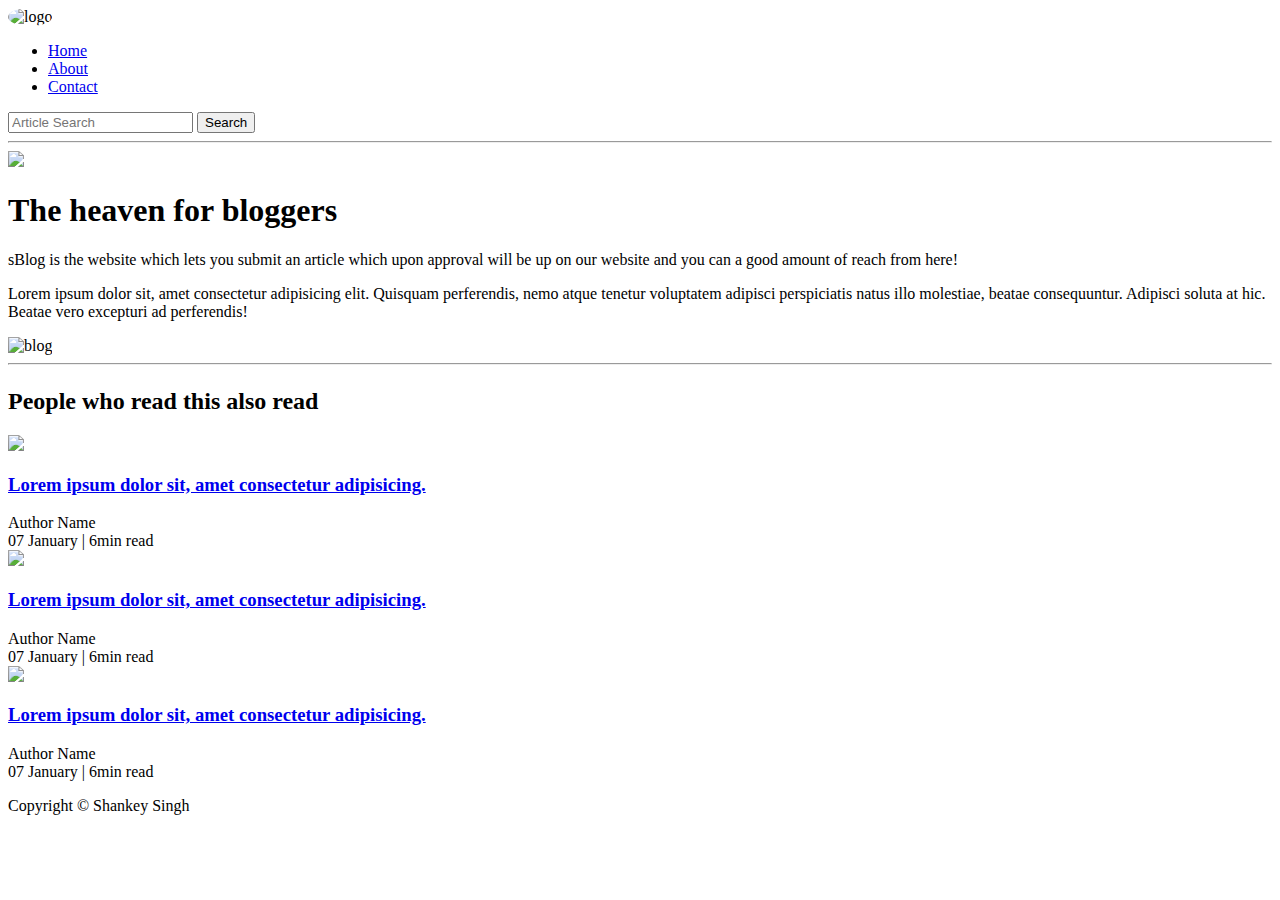
==== blogpost.html @ 7a2e2099 "Add files via upload" ====
<!DOCTYPE html>
<html lang="en">

<head>
    <meta charset="UTF-8">
    <meta name="viewport" content="width=device-width, initial-scale=1.0">
    <link rel="stylesheet" href="css/style.css">
    <link rel="stylesheet" href="css/util.css">
    <link rel="stylesheet" href="css/blogpost.css">
    <link rel="stylesheet" href="css/mobile.css">
    <title>Blog App</title>
</head>

<body>
    <div class="navigation max-width-1 m-auto">
        <div class="nav-left">
            <span><img src="img/logo.png" width="94px" height="80px" alt="logo" style="border-radius: 50%;"></span>
            <!-- <span>sBlog</span> -->
            <ul>
                <li><a href="/Blog Application/index.html">Home</a></li>
                <li><a href="#">About</a></li>
                <li><a href="/Blog Application/conatct.html">Contact</a></li>
            </ul>
        </div>
        <div class="nav-right">
            <form action="./search.html" method="get">
                <input class="form-input" type="text" name="query" placeholder="Article Search">
                <button class="btn">Search</button>
            </form>
        </div>
    </div>
    <div class="max-width-1 m-auto">
        <hr>
    </div>
    <div class="post-img">
        <img src="img/home.jpg">
    </div>
    <div class="content max-width-1 m-auto my-2">
        <div class="content-left">
            <h1>The heaven for bloggers</h1>
            <p>sBlog is the website which lets you submit an article which upon approval will be up on our website and
                you can a good amount of reach from here!</p>
            <p>Lorem ipsum dolor sit, amet consectetur adipisicing elit. Quisquam perferendis, nemo atque tenetur
                voluptatem adipisci perspiciatis natus illo molestiae, beatae consequuntur. Adipisci soluta at hic.
                Beatae vero excepturi ad perferendis!</p>
        </div>
        <div class="content-right">
            <img src="img/home.jpg" alt="blog">
        </div>
    </div>
    <div class="max-width-1 m-auto">
        <hr style="margin-bottom: 23px;">
    </div>
    <div class="home-articles max-width-1 m-auto">
        <h2 class="font1 max-width-1 m-auto">People who read this also read</h2>
        <div class="home-article max-width-1 m-auto">
            <div class="home-article-img">
                <img src="img/img1.jpg">
            </div>
            <div class="home-article-content font1">
                <a href="/blogpost.html">
                    <h3>Lorem ipsum dolor sit, amet consectetur adipisicing.</h3>
                </a>
                <div>Author Name</div>
                <span>07 January | 6min read</span>
            </div>
        </div>
        <div class="home-article max-width-1 m-auto">
            <div class="home-article-img">
                <img src="img/img2.jpg">
            </div>
            <div class="home-article-content font1">
                <a href="/blogpost.html">
                    <h3>Lorem ipsum dolor sit, amet consectetur adipisicing.</h3>
                </a>
                <div>Author Name</div>
                <span>07 January | 6min read</span>
            </div>
        </div>
        <div class="home-article max-width-1 m-auto">
            <div class="home-article-img">
                <img src="img/img3.jpg">
            </div>
            <div class="home-article-content font1">
                <a href="/blogpost.html">
                    <h3>Lorem ipsum dolor sit, amet consectetur adipisicing.</h3>
                </a>
                <div>Author Name</div>
                <span>07 January | 6min read</span>
            </div>
        </div>
    </div>
    <div class="footer">
        <p>Copyright &copy; Shankey Singh</p>
    </div>

</body>

</html>
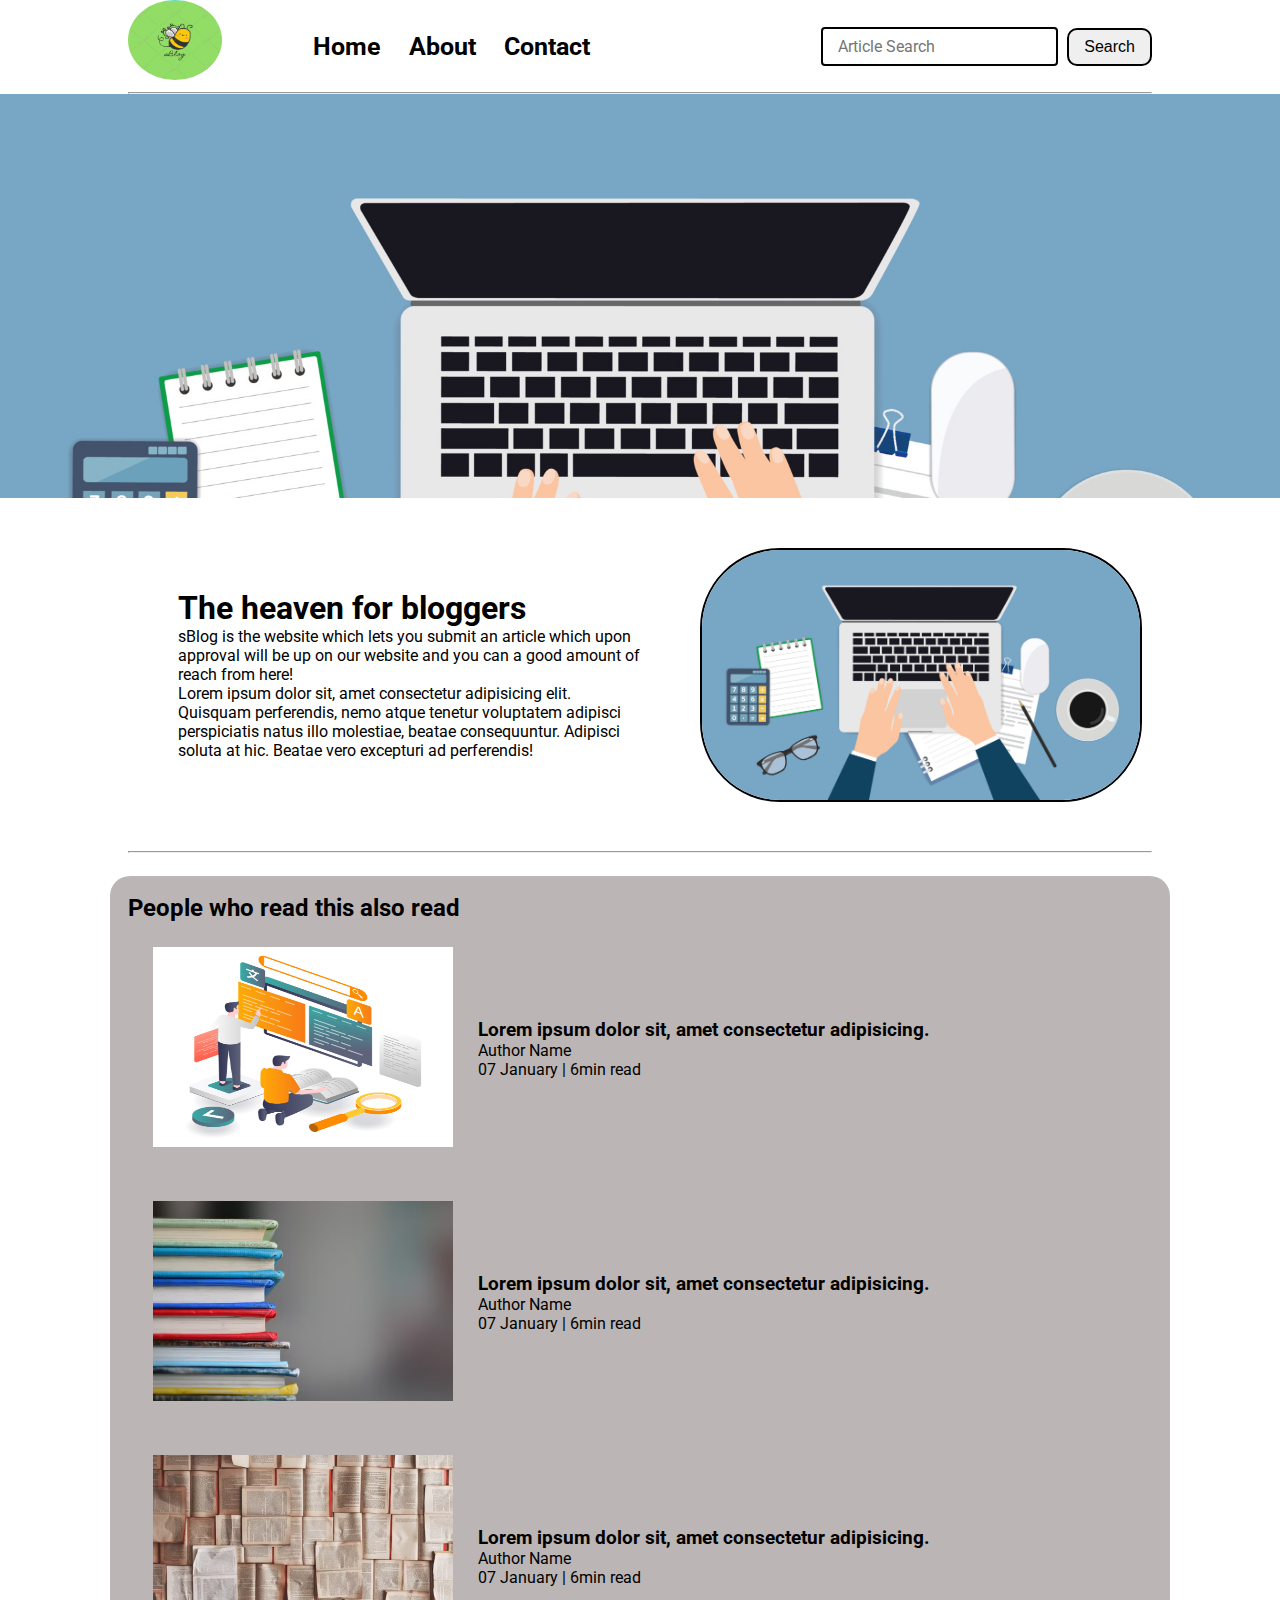
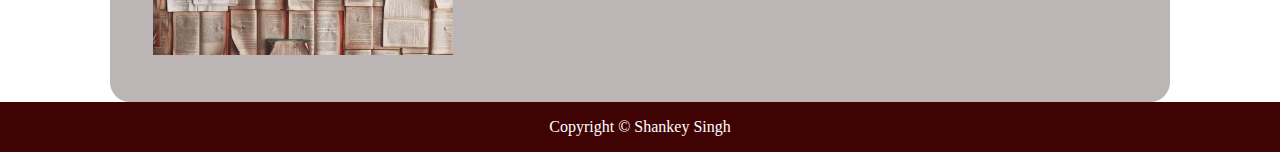
==== commit 03308e62: "Update blogpost.html" ====
--- a/blogpost.html
+++ b/blogpost.html
@@ -4,22 +4,22 @@
 <head>
     <meta charset="UTF-8">
     <meta name="viewport" content="width=device-width, initial-scale=1.0">
-    <link rel="stylesheet" href="css/style.css">
-    <link rel="stylesheet" href="css/util.css">
-    <link rel="stylesheet" href="css/blogpost.css">
-    <link rel="stylesheet" href="css/mobile.css">
+    <link rel="stylesheet" href="style.css">
+    <link rel="stylesheet" href="util.css">
+    <link rel="stylesheet" href="blogpost.css">
+    <link rel="stylesheet" href="mobile.css">
     <title>Blog App</title>
 </head>
 
 <body>
     <div class="navigation max-width-1 m-auto">
         <div class="nav-left">
-            <span><img src="img/logo.png" width="94px" height="80px" alt="logo" style="border-radius: 50%;"></span>
+            <span><img src="logo.png" width="94px" height="80px" alt="logo" style="border-radius: 50%;"></span>
             <!-- <span>sBlog</span> -->
             <ul>
-                <li><a href="/Blog Application/index.html">Home</a></li>
+                <li><a href="./index.html">Home</a></li>
                 <li><a href="#">About</a></li>
-                <li><a href="/Blog Application/conatct.html">Contact</a></li>
+                <li><a href="./conatct.html">Contact</a></li>
             </ul>
         </div>
         <div class="nav-right">
@@ -33,7 +33,7 @@
         <hr>
     </div>
     <div class="post-img">
-        <img src="img/home.jpg">
+        <img src="home.jpg">
     </div>
     <div class="content max-width-1 m-auto my-2">
         <div class="content-left">
@@ -45,7 +45,7 @@
                 Beatae vero excepturi ad perferendis!</p>
         </div>
         <div class="content-right">
-            <img src="img/home.jpg" alt="blog">
+            <img src="home.jpg" alt="blog">
         </div>
     </div>
     <div class="max-width-1 m-auto">
@@ -55,10 +55,10 @@
         <h2 class="font1 max-width-1 m-auto">People who read this also read</h2>
         <div class="home-article max-width-1 m-auto">
             <div class="home-article-img">
-                <img src="img/img1.jpg">
+                <img src="img1.jpg">
             </div>
             <div class="home-article-content font1">
-                <a href="/blogpost.html">
+                <a href="./blogpost.html">
                     <h3>Lorem ipsum dolor sit, amet consectetur adipisicing.</h3>
                 </a>
                 <div>Author Name</div>
@@ -67,10 +67,10 @@
         </div>
         <div class="home-article max-width-1 m-auto">
             <div class="home-article-img">
-                <img src="img/img2.jpg">
+                <img src="img2.jpg">
             </div>
             <div class="home-article-content font1">
-                <a href="/blogpost.html">
+                <a href="./blogpost.html">
                     <h3>Lorem ipsum dolor sit, amet consectetur adipisicing.</h3>
                 </a>
                 <div>Author Name</div>
@@ -79,10 +79,10 @@
         </div>
         <div class="home-article max-width-1 m-auto">
             <div class="home-article-img">
-                <img src="img/img3.jpg">
+                <img src="img3.jpg">
             </div>
             <div class="home-article-content font1">
-                <a href="/blogpost.html">
+                <a href="./blogpost.html">
                     <h3>Lorem ipsum dolor sit, amet consectetur adipisicing.</h3>
                 </a>
                 <div>Author Name</div>
@@ -96,4 +96,4 @@
 
 </body>
 
-</html>+</html>
--- a/style.css
+++ b/style.css
@@ -0,0 +1,144 @@
+* {
+    margin: 0;
+    padding: 0;
+}
+
+.navigation {
+    margin-top: 25px;
+    font-family: var(--font-1);
+    /* height: 74px; */
+    /* background-color: rgb(30, 29, 29); */
+    display: flex;
+    justify-content: space-between;
+    align-items: center;
+}
+
+.nav-left {
+    font-size: 50px;
+    display: flex;
+    font-weight: bolder;
+}
+
+.nav-left ul li {
+    list-style: none;
+    margin: 0 14px;
+
+}
+
+.nav-left ul li a {
+    text-decoration: none;
+    color: black;
+
+}
+
+
+.nav-left ul li a:hover {
+    color: var(--main-bg-color);
+    font-weight: bolder;
+}
+
+
+.nav-left ul {
+    display: flex;
+    align-items: center;
+    margin: 0 77px;
+    font-size: 25px;
+
+}
+
+
+.content {
+    padding: 9px;    
+    display: flex;
+    height: 100%;
+    margin-top: 32px;
+    position: relative;
+    
+
+}
+
+.content::after {
+    content: "";
+    background-image:url('../img/background1.jpg');
+    position: absolute;
+    width: 100%;
+    height: inherit;
+    opacity: 0.2;
+    border-radius: 20px;
+}
+
+.content-left {
+    font-family: var(--font-1);
+    width: 50%;
+    display: flex;
+    flex-direction: column;
+    justify-content: center;
+    padding: 50px;
+    z-index: 1;
+}
+
+.content-right {
+    width: 50%;
+    display: flex;
+    align-items: center;
+    justify-content: center;
+}
+
+.content-right img {
+    height: 250px;
+    border: 2px solid black;
+    border-radius: 80px;
+    z-index: 1;
+}
+
+.home-articles {
+    background-color: rgba(122, 108, 108, 0.5);
+    margin-top: 23px;
+    padding: 18px;
+    border-radius: 20px;
+    position: relative;
+}
+
+.year-box {
+    position: absolute;
+    width: 234px;
+    height: 255px;
+    /* background-color: red; */
+    right: 150px;
+    top: 100px;
+    font-size: 18px;
+} 
+
+.year-box div {
+    margin: 12px 0px;
+}
+
+.home-article {
+    display: flex;
+
+    padding: 25px;
+}
+
+.home-article img {
+    width: 300px;
+    height: 200px;
+}
+
+
+.home-article-content {
+    align-self: center;
+    padding: 0 25px;
+}
+
+.home-article-content a {
+    text-decoration: none;
+    color: black;
+}
+.footer {
+    height: 50px;
+    background-color: #400303;
+    display: flex;
+    align-items: center;
+    justify-content: center;
+    color: #fff;
+}--- a/util.css
+++ b/util.css
@@ -0,0 +1,69 @@
+
+@import url('https://fonts.googleapis.com/css2?family=Roboto:ital,wght@0,100;0,300;0,400;0,500;0,700;0,900;1,100;1,300;1,400;1,500;1,700;1,900&display=swap');
+
+
+:root {
+    --font-1: "Roboto", sans-serif;  
+    --main-bg-color: rgb(137, 148, 232);
+}
+
+.font1 {
+    font-family: var(--font-1);
+}
+.max-width-1 {
+    max-width: 80vw;
+}
+
+.max-width-2 {
+    max-width: 60vw;
+}
+
+.m-auto {
+    margin: auto;
+}
+
+.my-2 {
+    margin-top: 32px;
+    margin-bottom: 32px;
+}
+
+.mx-1 {
+    margin-left: 23px;
+    margin-right: 23px;
+}
+
+.btn {
+    padding: 8px 15px;
+    border: 2px solid black;
+    border-radius: 10px;
+    font-size: 16px;
+    cursor: pointer;
+    transition: all 0.3s ease-in-out;
+} 
+
+.btn:hover {
+    background-color: var(--main-bg-color);
+    color: #fff;
+}
+
+.form-input {
+    padding: 8px 15px;
+    font-size: 16px;
+    border: 2px solid black;
+    border-radius: 4px;
+    margin: 0 5px;
+    font-family: var(--font-1);
+}
+
+.form-box input, textarea  {
+    width: 45vw;
+    padding: 10px 6px;
+    margin: 7px 0;
+    font-size: 18px;
+    font-family: var(--font-1);
+    border: 4px solid rgb(197, 148, 33);
+    border-radius: 10px;
+}
+
+
+
--- a/blogpost.css
+++ b/blogpost.css
@@ -0,0 +1,9 @@
+.post-img img  {
+  width: 100%;
+}
+
+.post-img {
+    height: 404px;
+    overflow: hidden;
+    
+}--- a/mobile.css
+++ b/mobile.css
@@ -0,0 +1,38 @@
+@media screen and (max-width: 1090px) {
+    .navigation{
+        flex-direction: column;
+        margin-bottom: 23px;
+    }
+    .nav-left{
+        display: flex;
+        flex-direction: column;
+        text-align: center;
+    }
+    .content-right{
+        display: none;
+    }
+    .home-article{
+        display: flex;
+        flex-direction: column;
+    }
+    .home-article-img{
+        text-align: center;
+    }
+    .year-box{
+        top: 0;
+        font-size: 11px;
+        display: flex;
+    }
+    .year-box div{
+        margin: 0;
+        padding: 0;
+    }
+    .home-article img {
+        width: 70vw;
+    }
+    .form-input {
+        width: 50%;
+    }
+
+
+}